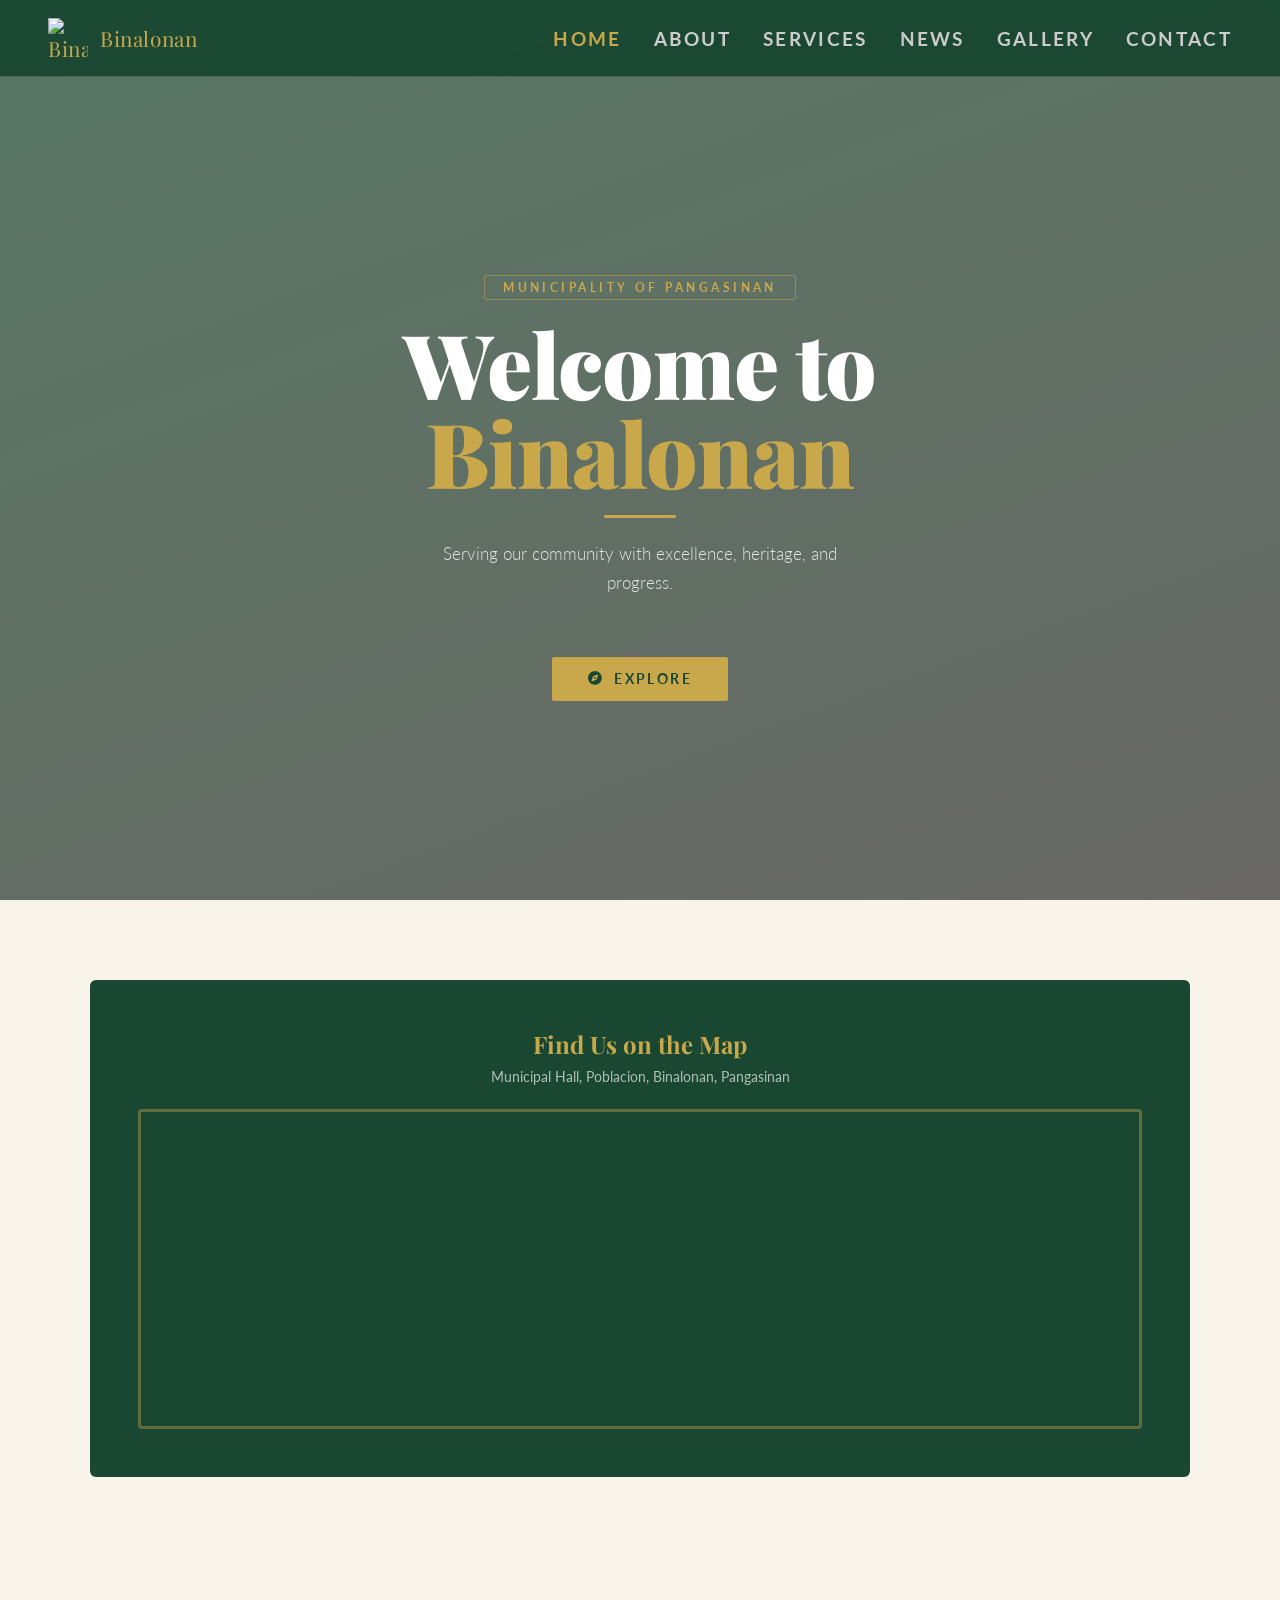
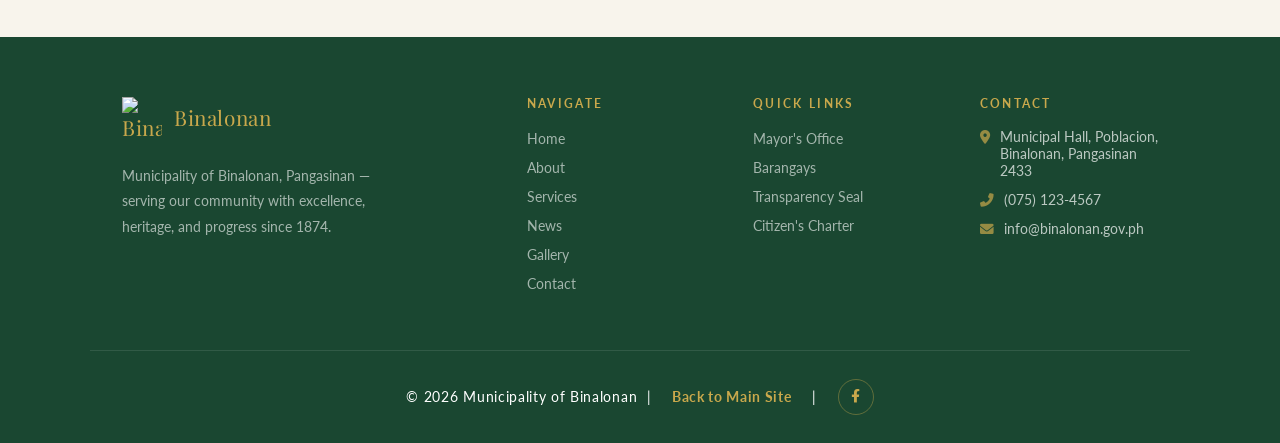
==== index.html @ 100d29a9 "Add files via upload" ====
<!DOCTYPE html>
<html lang="en">
<head>
    <meta charset="UTF-8">
    <meta name="viewport" content="width=device-width, initial-scale=1.0">
    <title>Binalonan Municipal Government | Official Website</title>
    <link href="https://cdnjs.cloudflare.com/ajax/libs/font-awesome/6.0.0/css/all.min.css" rel="stylesheet">
    <link href="https://fonts.googleapis.com/css2?family=Playfair+Display:wght@400;700;900&family=Lato:wght@300;400;700&display=swap" rel="stylesheet">
    <style>
        :root {
            --green: #1a4731;
            --gold: #c9a84c;
            --cream: #f8f4ec;
            --dark: #111;
            --mid: #3a3a3a;
            --light-gold: #e8d49a;
        }

        * { margin: 0; padding: 0; box-sizing: border-box; }

        body {
            font-family: 'Lato', sans-serif;
            background: var(--cream);
            color: var(--mid);
        }

        nav {
            position: fixed;
            top: 0; left: 0; right: 0;
            z-index: 100;
            display: flex;
            align-items: center;
            justify-content: space-between;
            padding: 18px 48px;
            background: rgba(26, 71, 49, 0.96);
            backdrop-filter: blur(8px);
            border-bottom: 1px solid rgba(201,168,76,0.3);
        }

        .logo {
            display: flex;
            align-items: center;
            gap: 12px;
            text-decoration: none;
            color: var(--gold);
            font-family: 'Playfair Display', serif;
            font-size: 1.3rem;
            letter-spacing: 0.03em;
        }

        .logo img {
            height: 40px;
            width: 40px;
            object-fit: contain;
        }

        .nav-links {
            list-style: none;
            display: flex;
            gap: 32px;
        }

        .nav-links a {
            color: #ccc;
            text-decoration: none;
            font-size: 1.20rem;
            letter-spacing: 0.12em;
            text-transform: uppercase;
            font-weight: 700;
            transition: color 0.2s;
        }

        .nav-links a:hover,
        .nav-links a.active {
            color: var(--gold);
        }

        .page {
            min-height: 100vh;
            display: flex;
            flex-direction: column;
        }

        .hero {
            position: relative;
            flex: 1;
            min-height: calc(100vh - 76px);
            display: flex;
            align-items: center;
            justify-content: center;
            overflow: hidden;
        }

        .hero-video {
            position: absolute;
            inset: 0;
            width: 100%;
            height: 100%;
            object-fit: cover;
            opacity: 0.55;
        }

        .hero-overlay {
            position: absolute;
            inset: 0;
            background: linear-gradient(160deg, rgba(26,71,49,0.72) 0%, rgba(17,17,17,0.62) 100%);
        }

        .hero-content {
            position: relative;
            z-index: 2;
            text-align: center;
            color: #fff;
            padding: 76px 24px 0;
        }

        .hero-eyebrow {
            display: inline-block;
            font-size: 0.72rem;
            letter-spacing: 0.3em;
            text-transform: uppercase;
            color: var(--gold);
            font-weight: 700;
            margin-bottom: 18px;
            border: 1px solid rgba(201,168,76,0.5);
            padding: 5px 18px;
            border-radius: 2px;
        }

        .hero-content h1 {
            font-family: 'Playfair Display', serif;
            font-size: clamp(3rem, 7vw, 6rem);
            font-weight: 900;
            line-height: 1;
            letter-spacing: -0.01em;
            margin-bottom: 18px;
        }

        .hero-content h1 span { color: var(--gold); }

        .gold-line {
            width: 72px;
            height: 3px;
            background: var(--gold);
            margin: 0 auto 22px;
            border-radius: 2px;
        }

        .hero-content p {
            font-size: 1.05rem;
            opacity: 0.82;
            max-width: 460px;
            margin: 0 auto 32px;
            line-height: 1.7;
            font-weight: 300;
        }

        .btn-explore {
            display: inline-flex;
            align-items: center;
            gap: 10px;
            margin-top: 28px;
            background: var(--gold);
            color: var(--green);
            font-family: 'Lato', sans-serif;
            font-weight: 700;
            font-size: 0.85rem;
            letter-spacing: 0.18em;
            text-transform: uppercase;
            padding: 14px 36px;
            border-radius: 2px;
            border: none;
            cursor: pointer;
            transition: opacity 0.2s, transform 0.2s;
        }

        .btn-explore:hover {
            opacity: 0.85;
            transform: translateY(-2px);
        }

        nav.nav-highlight {
            background: rgba(45, 110, 78, 0.98) !important;
            transition: background 0.4s;
        }

        .nav-links a {
            display: inline-block;
            transition: color 0.2s;
        }

        .nav-links a.link-pop {
            animation: navPop 0.5s cubic-bezier(0.36, 0.07, 0.19, 0.97) forwards;
            color: var(--gold) !important;
        }

        @keyframes navPop {
            0%   { transform: scale(1);    color: #ccc; }
            30%  { transform: scale(1.55); color: var(--gold); text-shadow: 0 0 16px rgba(201,168,76,0.7); }
            60%  { transform: scale(0.92); }
            80%  { transform: scale(1.15); }
            100% { transform: scale(1);    color: #ccc; text-shadow: none; }
        }

        .map-section {
            background: var(--cream);
            padding: 80px 32px;
        }

        .map-strip {
            background: var(--green);
            padding: 48px;
            text-align: center;
            border-radius: 6px;
            max-width: 1100px;
            margin: 0 auto;
        }

        .map-strip h3 {
            font-family: 'Playfair Display', serif;
            font-size: 1.5rem;
            color: var(--gold);
            margin-bottom: 8px;
        }

        .map-strip p {
            color: rgba(255,255,255,0.65);
            font-size: 0.9rem;
            margin-bottom: 24px;
        }

        .map-frame {
            width: 100%;
            height: 320px;
            border-radius: 4px;
            overflow: hidden;
            border: 3px solid rgba(201,168,76,0.4);
        }

        .map-frame iframe {
            width: 100%;
            height: 100%;
            border: none;
            display: block;
        }

        footer {
            background: var(--green);
            color: #fff;
            padding: 60px 0 0;
            margin-top: 80px;
        }

        .footer-inner {
            max-width: 1100px;
            margin: 0 auto;
            padding: 0 32px 48px;
            display: grid;
            grid-template-columns: 2fr 1fr 1fr 1fr;
            gap: 48px;
            border-bottom: 1px solid rgba(255,255,255,0.1);
        }

        .footer-brand .logo { margin-bottom: 14px; display: inline-flex; }
        .footer-brand p { font-size: 0.88rem; line-height: 1.8; opacity: 0.6; max-width: 260px; margin-top: 12px; }

        .footer-col h4 {
            font-size: 0.72rem;
            letter-spacing: 0.2em;
            text-transform: uppercase;
            color: var(--gold);
            font-weight: 700;
            margin-bottom: 18px;
        }

        .footer-col ul { list-style: none; }
        .footer-col ul li { margin-bottom: 10px; }
        .footer-col ul li a { color: rgba(255,255,255,0.6); text-decoration: none; font-size: 0.88rem; transition: color 0.2s; }
        .footer-col ul li a:hover { color: var(--gold); }

        .footer-col .contact-item { display: flex; align-items: flex-start; gap: 10px; margin-bottom: 12px; font-size: 0.88rem; opacity: 0.7; }
        .footer-col .contact-item i { color: var(--gold); margin-top: 3px; font-size: 0.85rem; flex-shrink: 0; }

        .footer-bottom {
            max-width: 1100px;
            margin: 0 auto;
            padding: 20px 32px;
            display: flex;
            align-items: center;
            justify-content: space-between;
        }

        .footer-bottom p { font-size: 0.8rem; opacity: 0.5; }

        .page-footer {
            background: var(--green);
            color: #fff;
            text-align: center;
            padding: 28px;
            font-size: 0.85rem;
            letter-spacing: 0.05em;
            display: flex;
            align-items: center;
            justify-content: center;
            gap: 16px;
            flex-wrap: wrap;
        }

        .page-footer a {
            color: var(--gold);
            text-decoration: none;
            font-weight: 700;
        }

        .footer-social { display: flex; gap: 14px; }
        .footer-social a {
            width: 36px; height: 36px; border-radius: 50%;
            border: 1px solid rgba(201,168,76,0.4);
            display: flex; align-items: center; justify-content: center;
            color: var(--gold); font-size: 0.85rem; text-decoration: none;
            transition: background 0.2s;
        }
        .footer-social a:hover { background: rgba(201,168,76,0.15); }

        @media (max-width: 900px) {
            nav { padding: 14px 20px; }
            .nav-links { display: none; }
            .contact-layout { grid-template-columns: 1fr; }
            .form-row { grid-template-columns: 1fr; }
            .contact-form-wrap { padding: 32px 24px; }
            .page-body { padding: 48px 20px 60px; }
            .footer-inner { grid-template-columns: 1fr 1fr; gap: 32px; }
        }
    </style>
</head>
<body>

    <div class="page">

        <nav>
            <a href="index.html" class="logo">
                <img src="Image/BinalonanLogo.png" alt="Binalonan Logo">
                <span>Binalonan</span>
            </a>
            <ul class="nav-links">
                <li><a href="index.html" class="active">Home</a></li>
                <li><a href="about.html">About</a></li>
                <li><a href="services.html">Services</a></li>
                <li><a href="news.html">News</a></li>
                <li><a href="gallery.html">Gallery</a></li>
                <li><a href="contact.html">Contact</a></li>
            </ul>
        </nav>

        <section class="hero">
            <video class="hero-video" autoplay muted loop playsinline>
                <source src="videos/BINALONAN TOWN HALL FOUNTAIN Ang Ganda!.mp4" type="video/mp4">
                <img src="Image/carlosbulosan.jpg" alt="Binalonan">
            </video>
            <div class="hero-overlay"></div>
            <div class="hero-content">
                <div class="hero-eyebrow">Municipality of Pangasinan</div>
                <h1>Welcome to<br><span>Binalonan</span></h1>
                <div class="gold-line"></div>
                <p>Serving our community with excellence, heritage, and progress.</p>
                <button class="btn-explore" onclick="highlightNav()">
                    <i class="fas fa-compass"></i> Explore
                </button>
            </div>
        </section>

    </div>

    <script>
        function highlightNav() {
            const nav = document.querySelector('nav');
            const links = document.querySelectorAll('.nav-links a');

            nav.classList.add('nav-highlight');

            links.forEach((link, i) => {
                setTimeout(() => {
                    link.classList.add('link-pop');
                    setTimeout(() => link.classList.remove('link-pop'), 500);
                }, i * 150);
            });

            setTimeout(() => nav.classList.remove('nav-highlight'), links.length * 150 + 600);
        }
    </script>

    <div class="map-section">
        <div class="map-strip">
            <h3>Find Us on the Map</h3>
            <p>Municipal Hall, Poblacion, Binalonan, Pangasinan</p>
            <div class="map-frame">
                <iframe
                    src="https://www.google.com/maps/embed?pb=!1m18!1m12!1m3!1d3836.3920940024!2d120.53333!3d15.98944!2m3!1f0!2f0!3f0!3m2!1i1024!2i768!4f13.1!3m3!1m2!1s0x3391c8f0b56d5e79%3A0x1234567890abcdef!2sBinalonan%2C%20Pangasinan!5e0!3m2!1sen!2sph!4v1700000000000!5m2!1sen!2sph"
                    allowfullscreen=""
                    loading="lazy"
                    referrerpolicy="no-referrer-when-downgrade">
                </iframe>
            </div>
        </div>
    </div>

   <footer>
        <div class="footer-inner">
            <div class="footer-brand">
                <a href="index.html" class="logo">
                    <img src="Image/BinalonanLogo.png" alt="Binalonan Logo">
                    <span>Binalonan</span>
                </a>
                <p>Municipality of Binalonan, Pangasinan — serving our community with excellence, heritage, and progress since 1874.</p>
            </div>
            <div class="footer-col">
                <h4>Navigate</h4>
                <ul>
                    <li><a href="index.html">Home</a></li>
                    <li><a href="about.html">About</a></li>
                    <li><a href="services.html">Services</a></li>
                    <li><a href="news.html">News</a></li>
                    <li><a href="gallery.html">Gallery</a></li>
                    <li><a href="contact.html">Contact</a></li>
                </ul>
            </div>
            <div class="footer-col">
                <h4>Quick Links</h4>
                <ul>
                    <li><a href="#">Mayor's Office</a></li>
                    <li><a href="#">Barangays</a></li>
                    <li><a href="#">Transparency Seal</a></li>
                    <li><a href="#">Citizen's Charter</a></li>
                </ul>
            </div>
            <div class="footer-col">
                <h4>Contact</h4>
                <div class="contact-item"><i class="fas fa-map-marker-alt"></i><span>Municipal Hall, Poblacion, Binalonan, Pangasinan 2433</span></div>
                <div class="contact-item"><i class="fas fa-phone-alt"></i><span>(075) 123-4567</span></div>
                <div class="contact-item"><i class="fas fa-envelope"></i><span>info@binalonan.gov.ph</span></div>
            </div>
        </div>
    </footer>
    <div class="page-footer">
        &copy; 2026 Municipality of Binalonan &nbsp;|&nbsp;
        <a href="index.html">Back to Main Site</a>
        &nbsp;|&nbsp;
        <div class="footer-social">
            <a href="#"><i class="fab fa-facebook-f"></i></a>
        </div>
    </div>

    <script>
        document.getElementById('contactForm').addEventListener('submit', function(e) {
            e.preventDefault();
            this.style.display = 'none';
            document.getElementById('successMsg').style.display = 'block';
        });
    </script>
</body>
</html>
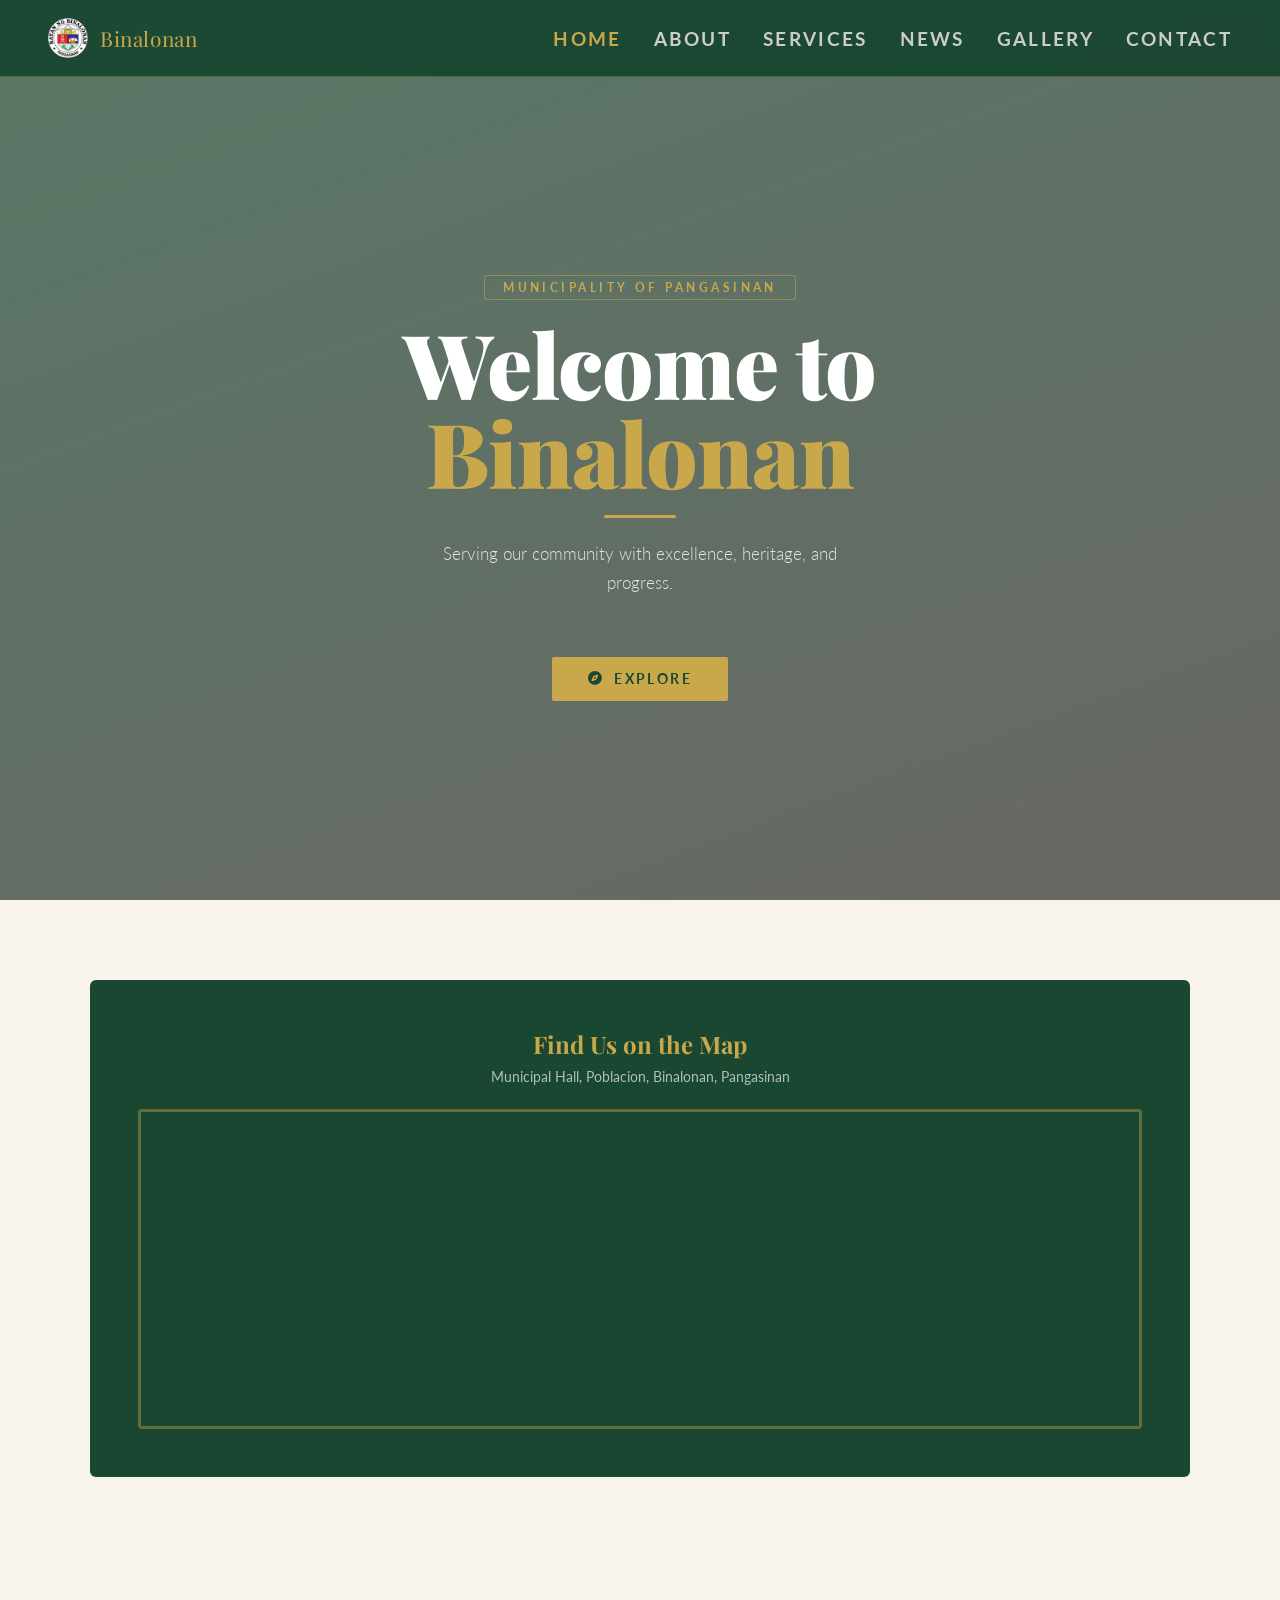
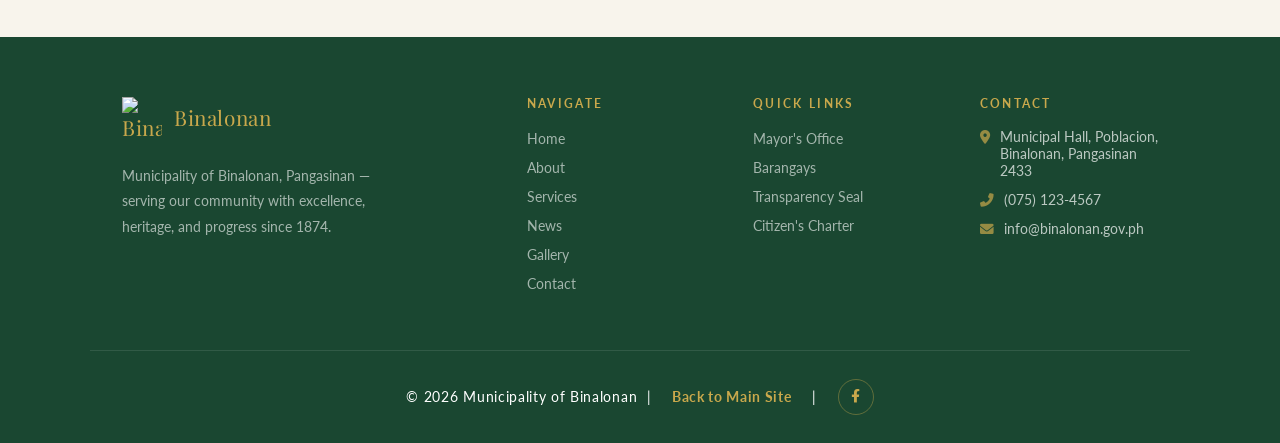
==== commit f98b5ec7: "Update index.html" ====
--- a/index.html
+++ b/index.html
@@ -339,7 +339,7 @@
 
         <nav>
             <a href="index.html" class="logo">
-                <img src="Image/BinalonanLogo.png" alt="Binalonan Logo">
+                <img src="BinalonanLogo.png" alt="Binalonan Logo">
                 <span>Binalonan</span>
             </a>
             <ul class="nav-links">
@@ -458,4 +458,4 @@
         });
     </script>
 </body>
-</html>+</html>
